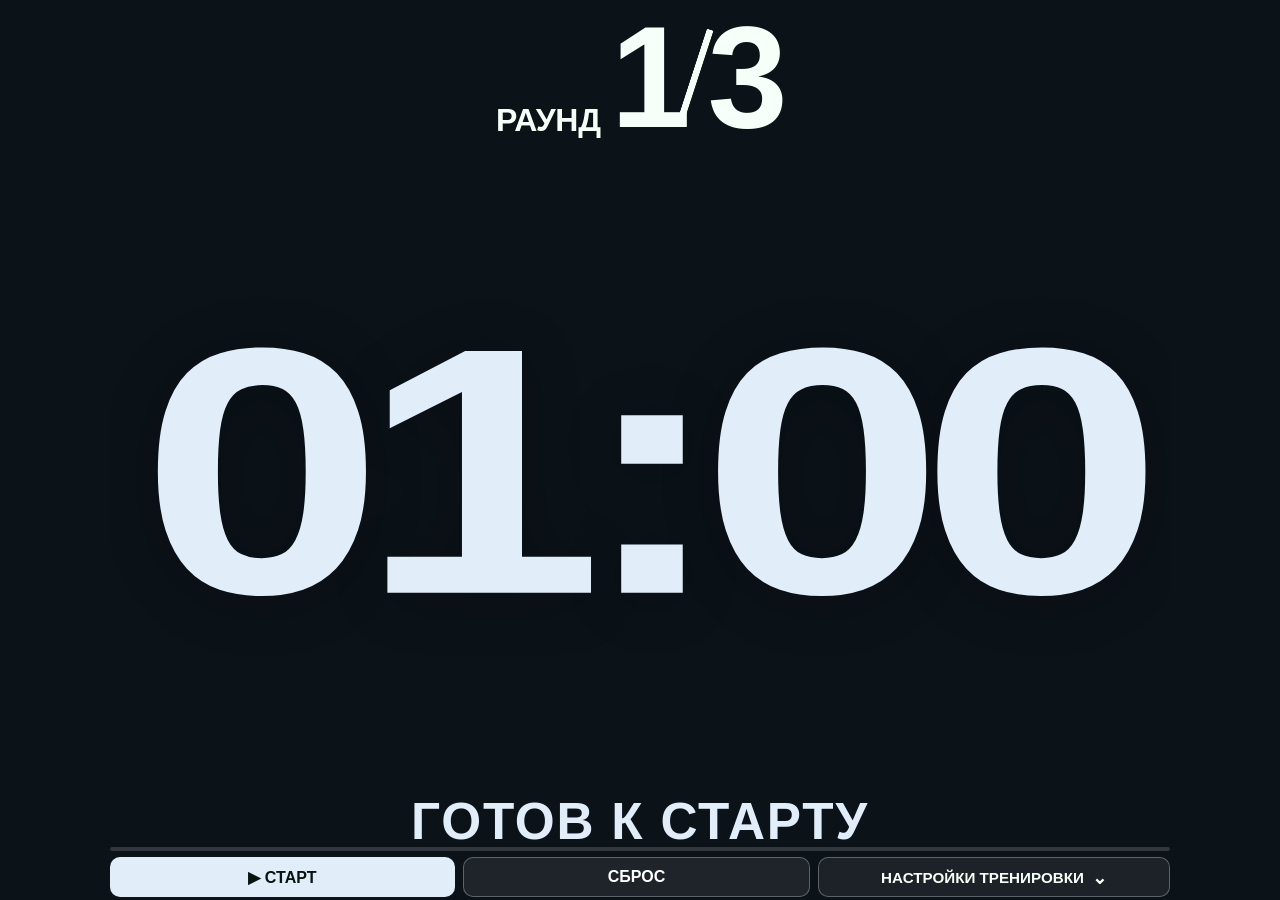
==== site/index.html @ 1e8f84d0 "candidate(v0.8.18): 7x quieter buttons, 145ms clacks, final-only triple gong, Korean version label (" ====
<!doctype html>
<html lang="ru">
<head>
  <meta charset="UTF-8">
  <meta name="viewport" content="width=device-width, initial-scale=1, viewport-fit=cover">
  <meta name="round-timer-version" content="v0.8.18">
  <meta name="theme-color" content="#08130d">
  <meta name="apple-mobile-web-app-capable" content="yes">
  <meta name="apple-mobile-web-app-status-bar-style" content="black-translucent">
  <meta name="apple-mobile-web-app-title" content="Раунд таймер">
  <meta name="description" content="Спортивный интервальный таймер с крупными цифрами и точным обратным отсчётом.">
  <link rel="manifest" href="./manifest.webmanifest">
  <link rel="privacy-policy" href="./privacy.html">
  <link rel="icon" sizes="192x192" href="./icons/icon-192.png">
  <link rel="apple-touch-icon" href="./icons/apple-touch-icon.png">
  <link rel="stylesheet" href="./styles.css">
  <title>Раунд таймер</title>
</head>
<body class="phase-idle">
  <div id="settingsBackdrop" class="settings-backdrop" aria-hidden="true"></div>
  <div class="app-shell">
    <main>
      <section class="scoreboard" aria-label="Текущая тренировка">
        <p class="round-line" id="roundLabel"><span class="round-word">РАУНД</span><span class="round-count" id="roundCount" role="text" aria-label="Раунд 1/3"><span class="round-number" id="roundCurrent">1</span><span class="round-slash" aria-hidden="true"></span><span class="round-number" id="roundTotal">3</span></span></p>
        <div class="clock-frame"><div id="clock" class="clock" role="timer" aria-live="off">01:00</div></div>
        <div class="phase-line" id="phaseLabel">ГОТОВ К СТАРТУ</div>
        <div class="progress-track" aria-hidden="true"><div id="progressBar" class="progress-fill"></div></div>
      </section>
      <div class="bottom-actions"><section id="controls" class="controls" aria-label="Управление">
        <button id="startPauseButton" class="main-button" type="button">▶ СТАРТ</button>
        <button id="resetButton" class="secondary-button" type="button">СБРОС</button>
      </section>
      <button id="audioRecoveryButton" class="audio-recovery" type="button" hidden>🔊 ВКЛЮЧИТЬ ЗВУК</button>
      <details id="settings" class="settings">
        <summary>НАСТРОЙКИ ТРЕНИРОВКИ <span class="chevron">⌄</span></summary>
        <form id="settingsForm" class="settings-form">
          <label>Время раунда <select id="workInput"></select></label>
          <label>Время отдыха <select id="restInput"></select></label>
          <label>Количество раундов <select id="roundsInput"></select></label>
          <label>Подготовка <select id="prepareInput"></select></label>
          <button type="button" id="closeSettingsButton" class="close-settings">✓ ГОТОВО · ВЕРНУТЬСЯ К ТАЙМЕРУ</button>
          <small class="preview-version" aria-label="Версия таймера">미하일 ВЕРСИЯ · v0.8.18</small>
        </form>
      </details></div>
    </main>
  </div>
  <script type="module" src="./app.mjs"></script>
</body>
</html>
---- site/styles.css ----
:root { color-scheme: dark; font-family: -apple-system, BlinkMacSystemFont, "Arial", sans-serif; --accent:#e1edf9; --background:#0b1218; --line:#34434c; }
* { box-sizing:border-box; }
html,body { margin:0; height:100%; width:100%; overflow:hidden; }
body { background:var(--background); color:#f6fff8; overscroll-behavior:none; -webkit-tap-highlight-color:transparent; }
.settings-backdrop {display:none;position:fixed;inset:0;z-index:90;background:#07101999;pointer-events:auto;touch-action:none;}
body.settings-visible .settings-backdrop {display:block;}
body.phase-work { --accent:#a7ff55; --background:#11220c; }
body.phase-rest { --accent:#ff4255; --background:#2b0a10; }
body.phase-prepare { --accent:#ffd666; --background:#25200b; }
body.phase-done { --accent:#9cbcff; --background:#10192d; }
body.phase-idle { --accent:#e1edf9; --background:#0b1218; }
button,select { font:inherit; }
button { cursor:pointer; touch-action:manipulation; }
button:focus-visible,summary:focus-visible,select:focus-visible { outline:3px solid #95c9ff; outline-offset:2px; }
.app-shell {width:100%;height:100dvh;max-width:1080px;min-height:0;margin:0 auto;padding:max(8px,env(safe-area-inset-top)) max(10px,env(safe-area-inset-right)) max(14px,env(safe-area-inset-bottom)) max(10px,env(safe-area-inset-left));display:flex;flex-direction:column;overflow:hidden;}
main { flex:1;min-height:0;display:flex;flex-direction:column; gap:clamp(8px,1.3vh,14px);}
.scoreboard { display:flex;flex-direction:column;justify-content:center;align-items:center;flex:1 1 auto;min-height:0;gap:clamp(6px,1vh,13px);width:100%;}
.round-line { margin:0; flex:0 0 auto;text-align:center;white-space:nowrap;font-size:clamp(1.8rem,9vw,4.5rem);line-height:1.15;font-weight:900;letter-spacing:-.01em;transform-origin:center; }
.clock-frame { flex:1 1 auto;min-height:0;width:100%;display:flex;justify-content:center;align-items:center;overflow:hidden;isolation:isolate; }
.clock { flex:none;width:max-content;max-width:none;text-align:center;white-space:nowrap;color:var(--accent);font-weight:900;font-variant-numeric:tabular-nums;font-feature-settings:'tnum';font-kerning:none;letter-spacing:-.055em;line-height:1;transform-origin:center;will-change:auto;text-shadow:0 3px 30px #0003;}
.phase-line {flex:0 0 auto;font-size:clamp(1.5rem,7.3vw,3rem);font-weight:900;line-height:1.12;letter-spacing:.035em;text-align:center;color:var(--accent);white-space:nowrap;}
.progress-track { flex:none;width:100%;height:6px;overflow:hidden;border-radius:10px;background:#ffffff28;}
.progress-fill {width:0;height:100%;background:var(--accent);transition:width .15s linear;}
.bottom-actions {width:100%;max-width:700px;align-self:center;flex:none;display:flex;flex-direction:column;gap:clamp(8px,1.4vh,15px);margin-top:clamp(5px,1vh,12px);}
.controls {display:flex;width:100%;gap:10px;min-height:58px;}
.main-button,.secondary-button {height:58px;min-height:58px;min-width:0;border-radius:16px;font-size:clamp(1rem,4vw,1.3rem);font-weight:900;}
.main-button {flex:1;background:var(--accent);border:0;color:#091411;}
.main-button:active,.secondary-button:active,.close-settings:active {filter:brightness(1.13);transform:scale(.985);}
.secondary-button {flex:1;border:1px solid #ffffff4a;background:#ffffff14;color:white;}
.settings {width:100%;height:58px;min-height:58px;flex:none;border:1px solid #ffffff4a;background:#ffffff12;border-radius:16px;}
.settings summary { height:100%;min-height:0;display:flex;align-items:center;justify-content:center;gap:8px;list-style:none;cursor:pointer;padding:6px 12px;font-size:clamp(1rem,3.65vw,1.2rem);font-weight:850;line-height:1.1;white-space:nowrap;}
.settings summary::-webkit-details-marker {display:none;}
.chevron {font-size:1.2em;}
.settings[open] {position:fixed;z-index:100;top:50%;left:max(12px,env(safe-area-inset-left));right:max(12px,env(safe-area-inset-right));bottom:auto;transform:translateY(-50%);width:auto;max-width:540px;height:auto;min-height:0;max-height:calc(100dvh - env(safe-area-inset-top) - env(safe-area-inset-bottom) - 24px);margin:0 auto;border:2px solid #a7c5ec;border-radius:19px;overflow-y:auto;overscroll-behavior:contain;background:#223247;box-shadow:0 0 0 150vmax #071019,0 20px 50px #000a;color:#fff;}
.settings[open] summary {height:auto;min-height:54px;display:flex;justify-content:space-between;padding:12px 16px;background:#385472;border-bottom:1px solid #8fa9c9;white-space:normal;}
.settings-form {display:grid;grid-template-columns:repeat(2,minmax(0,1fr));gap:16px 12px;padding:16px 14px;}
.settings-form label {display:flex;flex-direction:column;gap:7px;min-width:0;color:#f2f6ff;font-weight:750;font-size:clamp(.78rem,3.4vw,1rem);}
.settings-form select {width:100%;min-height:48px;border-radius:12px;padding:7px 8px;background:#061523;border:2px solid #9bbfe6;color:#fff;font-size:clamp(.9rem,3.6vw,1.05rem);font-weight:550;}
.settings-form select:disabled {opacity:.45;}
.close-settings {grid-column:1/-1;width:100%;min-height:54px;padding:8px;border:0;border-radius:12px;background:#85c5ff;color:#081726;font-size:clamp(.86rem,3.3vw,1rem);font-weight:900;}
@media (orientation:portrait) {
  .round-line { transform:scaleY(1.15); }
  .clock {transform:scale(1.2,4.3164);}
  .phase-line {transform:scaleY(1.15);}
}
@media (orientation:landscape) {
  .app-shell {padding-top:max(2px,env(safe-area-inset-top));padding-bottom:max(3px,env(safe-area-inset-bottom));padding-left:max(10px,env(safe-area-inset-left));padding-right:max(10px,env(safe-area-inset-right));}
  main {gap:3px;}
  .scoreboard {gap:1px;}
  .round-line {font-size:clamp(1.1rem,7vh,3rem);line-height:1.0;}
  .clock {transform:scale(1.587,1.587);}
  .phase-line {font-size:clamp(.85rem,5vh,1.7rem);line-height:1;}
  .progress-track {height:4px;}
  .bottom-actions {max-width:100%;flex-direction:row;align-items:stretch;gap:8px;margin-top:3px;min-height:40px;}
  .controls {flex:2;min-width:0;min-height:40px;gap:8px;}
  .main-button,.secondary-button {height:40px;min-height:40px;font-size:clamp(.78rem,3.4vh,1rem);border-radius:10px;}
  .settings {flex:1;min-width:0;min-height:40px;height:40px;border-radius:10px;}
  .settings summary {height:40px;font-size:clamp(.7rem,2.8vh,.95rem);white-space:normal;line-height:1.05;padding:3px 6px;}
  .settings[open] {max-width:710px;max-height:calc(100dvh - 12px);}
  .settings[open] summary {min-height:34px;padding:6px 12px;font-size:.85rem;}
  .settings-form {gap:7px 12px;padding:8px 12px;}
  .settings-form label {font-size:.8rem;gap:3px;}
  .settings-form select {min-height:34px;padding:3px 6px;font-size:.86rem;}
  .close-settings {min-height:34px;font-size:.8rem;}
}
@media (max-height:680px) and (orientation:portrait) {
  .app-shell {padding-top:max(4px,env(safe-area-inset-top));padding-bottom:max(7px,env(safe-area-inset-bottom));}
  .scoreboard {gap:4px;}
  .round-line {font-size:clamp(1.4rem,8.5vw,3rem);}
  .phase-line {font-size:clamp(1.2rem,6vw,2rem);}
  .bottom-actions {gap:5px;}
  .controls,.main-button,.secondary-button {min-height:48px;height:48px;}
  .settings {height:48px;min-height:48px;}
}
@media (prefers-reduced-motion:reduce) {.progress-fill{transition:none;} }

/* Preview-only version identifier inside the expanded training settings modal. */
.preview-version {grid-column:1/-1;justify-self:start;min-width:0;margin:-5px 0 0 2px;font-size:clamp(.67rem,2.7vw,.8rem);font-weight:550;line-height:1.3;letter-spacing:.015em;color:#c9d7e7;white-space:nowrap;}
@media (orientation:landscape) {.preview-version{margin-top:-2px;font-size:.68rem;}}

/* RC12 preview style scale; original production stylesheet is untouched. */
@media (orientation:portrait) {
   .clock {transform:scale(1.51,4.05);}
   .round-line {transform:scaleY(1.20);}
  .phase-line {transform:scaleY(1.17);}
}
@media (orientation:landscape) {
   .clock {transform:scale(2.23,1.79);}
}

/* RC15: keep round word compact, make the 1/3 number three times larger. */
.round-line {display:flex;justify-content:center;align-items:flex-end;gap:.32em;max-width:100%;line-height:1;transform:translateY(clamp(10px,2vh,20px));}
.round-word {font-size:1em;line-height:1;white-space:nowrap;padding-bottom:0;transform:translateY(-.44em);}
.round-count {font-size:4.5em;line-height:1;display:inline-flex;align-items:center;gap:.025em;font-variant-numeric:tabular-nums;white-space:nowrap;letter-spacing:-.025em;}
.round-number {display:inline-block;line-height:1;}
/* Slash is a centered geometric stroke, never a low-hanging font glyph. */
.round-slash {display:block;flex:none;width:.09em;height:.70em;border-left:.055em solid currentColor;transform:rotate(18deg);transform-origin:center;border-radius:2px;}
@media (orientation:portrait) {.round-line {transform:translateY(clamp(20px,3.2vh,34px));}}
@media (orientation:landscape) {.round-line {transform:translateY(clamp(1px,.7vh,4px));}}

/* RC17: iOS standalone PWA can retain a stale dynamic viewport after reopening. */
@supports (height:100svh) {.app-shell {height:100svh;max-height:100svh;}}
@media (orientation:portrait) {.bottom-actions {margin-bottom:clamp(5px,1vh,12px);}}

/* RC18: landscape prioritizes the full-width countdown while keeping every control visible. */
@media (orientation:landscape) {
 .scoreboard {gap:0;}
 .round-count {line-height:.94;}
 .clock-frame {flex:1 1 auto;min-height:0;}
}

/* v0.8.16: visible only when iOS blocks automatic Web Audio recovery. */
.audio-recovery[hidden] {display:none!important;}
.audio-recovery {width:100%;min-height:44px;border:1px solid #95c9ff;border-radius:12px;background:#385472;color:#fff;font-weight:850;font-size:1rem;}
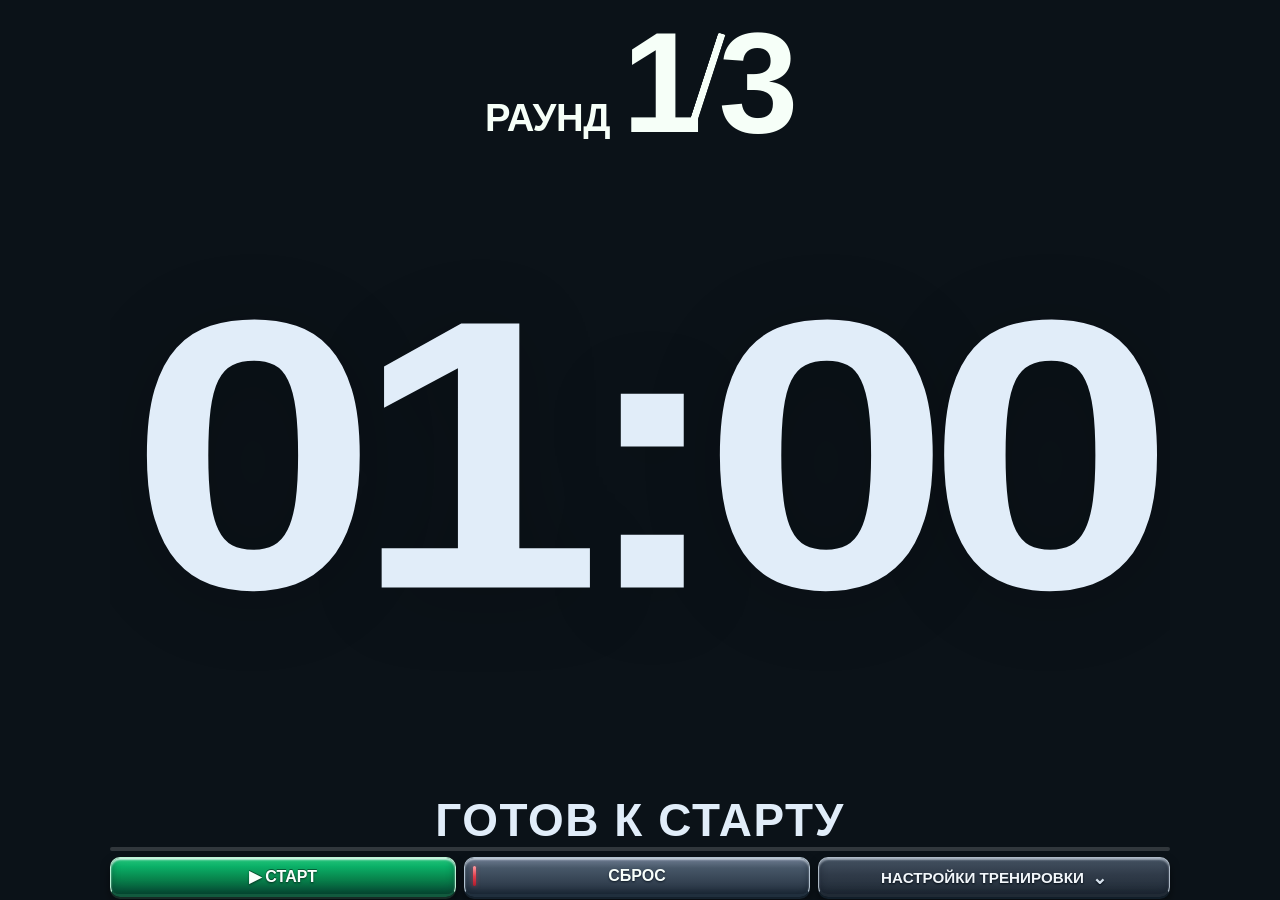
==== commit e39736f9: "release-candidate(APP-001 FINAL 0.8.20.16): approved Graphite+Apple Music mix, UI polish, frozen cou" ====
--- a/site/index.html
+++ b/site/index.html
@@ -3,7 +3,7 @@
 <head>
   <meta charset="UTF-8">
   <meta name="viewport" content="width=device-width, initial-scale=1, viewport-fit=cover">
-  <meta name="round-timer-version" content="v0.8.18">
+  <meta name="round-timer-version" content="v0.8.20.16">
   <meta name="theme-color" content="#08130d">
   <meta name="apple-mobile-web-app-capable" content="yes">
   <meta name="apple-mobile-web-app-status-bar-style" content="black-translucent">
@@ -13,7 +13,14 @@
   <link rel="privacy-policy" href="./privacy.html">
   <link rel="icon" sizes="192x192" href="./icons/icon-192.png">
   <link rel="apple-touch-icon" href="./icons/apple-touch-icon.png">
-  <link rel="stylesheet" href="./styles.css">
+  <link rel="stylesheet" href="./styles.css?v=082016">
+  <link rel="stylesheet" href="./preview-variants-base.css?v=082016">
+  <link rel="stylesheet" href="./preview-graphite.css?v=082016">
+  <link rel="stylesheet" href="./preview-graphite-v2.css?v=082016">
+  <link rel="stylesheet" href="./preview-graphite-deck.css?v=082016">
+  <link rel="stylesheet" href="./preview-graphite-main-082014.css?v=082016">
+  <link rel="stylesheet" href="./preview-graphite-musicfix.css?v=082016">
+  <link rel="stylesheet" href="./graphite-polish-082016.css?v=082016">
   <title>Раунд таймер</title>
 </head>
 <body class="phase-idle">
@@ -35,15 +42,19 @@
         <summary>НАСТРОЙКИ ТРЕНИРОВКИ <span class="chevron">⌄</span></summary>
         <form id="settingsForm" class="settings-form">
           <label>Время раунда <select id="workInput"></select></label>
-          <label>Время отдыха <select id="restInput"></select></label>
           <label>Количество раундов <select id="roundsInput"></select></label>
           <label>Подготовка <select id="prepareInput"></select></label>
+          <label>Время отдыха <select id="restInput"></select></label>
+          <div class="cp19f-audio-row" id="soundControl" hidden>
+            <span class="cp19f-audio-label" id="soundToggleLabel">Звук таймера</span>
+            <button type="button" class="cp19f-audio-toggle" id="soundToggle" role="switch" aria-label="Звук таймера" aria-checked="true" data-sound="on">ВКЛ</button>
+          </div>
           <button type="button" id="closeSettingsButton" class="close-settings">✓ ГОТОВО · ВЕРНУТЬСЯ К ТАЙМЕРУ</button>
-          <small class="preview-version" aria-label="Версия таймера">미하일 ВЕРСИЯ · v0.8.18</small>
+          <small class="preview-version" aria-label="Версия тестового таймера">미하일 0.8.20.16</small>
         </form>
       </details></div>
     </main>
   </div>
-  <script type="module" src="./app.mjs"></script>
+  <script type="module" src="./app.mjs?v=082016"></script>
 </body>
 </html>
--- a/site/styles.css
+++ b/site/styles.css
@@ -37,7 +37,9 @@
 .settings-form label {display:flex;flex-direction:column;gap:7px;min-width:0;color:#f2f6ff;font-weight:750;font-size:clamp(.78rem,3.4vw,1rem);}
 .settings-form select {width:100%;min-height:48px;border-radius:12px;padding:7px 8px;background:#061523;border:2px solid #9bbfe6;color:#fff;font-size:clamp(.9rem,3.6vw,1.05rem);font-weight:550;}
 .settings-form select:disabled {opacity:.45;}
-.close-settings {grid-column:1/-1;width:100%;min-height:54px;padding:8px;border:0;border-radius:12px;background:#85c5ff;color:#081726;font-size:clamp(.86rem,3.3vw,1rem);font-weight:900;}
+/* Keep the native iOS preparation picker away from the close target. */
+.settings-form label:nth-of-type(4) {margin-bottom:8px;}
+.close-settings {grid-column:1/-1;width:100%;min-height:54px;padding:8px;border:0;border-radius:12px;background:#85c5ff;color:#081726;font-size:clamp(.86rem,3.3vw,1rem);font-weight:900;position:relative;z-index:2;touch-action:manipulation;}
 @media (orientation:portrait) {
   .round-line { transform:scaleY(1.15); }
   .clock {transform:scale(1.2,4.3164);}
@@ -112,3 +114,287 @@
 /* v0.8.16: visible only when iOS blocks automatic Web Audio recovery. */
 .audio-recovery[hidden] {display:none!important;}
 .audio-recovery {width:100%;min-height:44px;border:1px solid #95c9ff;border-radius:12px;background:#385472;color:#fff;font-weight:850;font-size:1rem;}
+
+/* CP19-F UX pilot only. E, CP18 and FINAL retain their exact appearance. */
+.cp19f-ux .settings[open]{max-width:580px;}
+.cp19f-ux .settings-form{gap:17px 14px;padding:17px 15px;}
+.cp19f-ux .settings-form label{gap:9px;font-size:clamp(.96rem,3.8vw,1.18rem);}
+.cp19f-ux .settings-form select{
+ min-height:62px;border-radius:14px;padding:11px 12px;
+ font-size:clamp(1.06rem,4.4vw,1.32rem);font-variant-numeric:tabular-nums;
+ touch-action:manipulation;
+}
+@media (orientation:portrait){
+ .cp19f-ux .clock{transform:scale(1.62,4.12);}
+}
+@media (orientation:landscape){
+ .cp19f-ux .clock{transform:scale(2.45,1.85);}
+ .cp19f-ux .settings[open]{max-width:780px;max-height:calc(100dvh - 14px);}
+ .cp19f-ux .settings-form{gap:11px 15px;padding:12px 16px;}
+ .cp19f-ux .settings-form label{font-size:.94rem;gap:6px;}
+ .cp19f-ux .settings-form select{min-height:46px;padding:8px 10px;font-size:1.04rem;}
+ .cp19f-ux .close-settings{min-height:42px;font-size:.95rem;}
+}
+@media (max-height:700px) and (orientation:portrait){
+ .cp19f-ux .settings-form{gap:10px;padding:11px;}
+ .cp19f-ux .settings-form select{min-height:53px;padding:8px 10px;}
+}
+
+/* CP19-F TEST: more visible clock height with width-safe aspect fitting in JS. */
+@media (orientation:portrait){ .cp19f-ux .clock{transform:scale(1.70,4.64);} }
+@media (orientation:landscape){ .cp19f-ux .clock{transform:scale(2.85,2.05);} }
+.cp19f-ux .settings-form select[hidden]{display:none!important;}
+.cp19f-wheel-trigger{
+ display:block;width:100%;min-height:66px;padding:12px;border:2px solid #aacfff;
+ border-radius:15px;background:#102441;color:#fff;text-align:center;
+ font-size:clamp(1.2rem,4.5vw,1.52rem);font-weight:850;font-variant-numeric:tabular-nums;
+ touch-action:manipulation;
+}
+.cp19f-wheel-trigger:disabled{opacity:.5;}
+.cp19f-wheel-overlay[hidden]{display:none!important;}
+.cp19f-wheel-overlay{position:fixed;inset:0;z-index:210;display:flex;align-items:center;justify-content:center;padding:max(8px,env(safe-area-inset-top)) max(8px,env(safe-area-inset-right)) max(8px,env(safe-area-inset-bottom)) max(8px,env(safe-area-inset-left));}
+.cp19f-wheel-backdrop{position:absolute;inset:0;background:#050914e8;}
+.cp19f-wheel-sheet{position:relative;display:flex;flex-direction:column;gap:12px;width:min(100%,520px);max-height:calc(100dvh - 26px);padding:16px;border:2px solid #93b7fb;border-radius:22px;background:#1a2a46;color:#fff;box-shadow:0 20px 70px #000b;}
+.cp19f-wheel-head{display:flex;justify-content:space-between;align-items:center;gap:12px;}
+.cp19f-wheel-head h2{margin:0;font-size:clamp(1.06rem,4vw,1.44rem);line-height:1.15;}
+.cp19f-wheel-cancel{min-height:45px;padding:8px 14px;border:1px solid #93b7fb;border-radius:12px;color:#fff;background:#ffffff1a;font-size:1rem;font-weight:800;}
+.cp19f-wheel-window{position:relative;min-height:0;flex:0 1 auto;border-radius:18px;overflow:hidden;background:linear-gradient(to bottom,#101c34,#202f51 42%,#202f51 58%,#101c34);}
+.cp19f-wheel-scroll{--wheel-row:64px;display:block;height:calc(var(--wheel-row)*5);max-height:40dvh;overflow-y:auto;scroll-snap-type:y mandatory;scroll-padding-block:calc(var(--wheel-row)*2);overscroll-behavior:contain;-webkit-overflow-scrolling:touch;padding-block:calc(var(--wheel-row)*2);scrollbar-width:none;touch-action:pan-y;}
+.cp19f-wheel-scroll::-webkit-scrollbar{display:none;}
+.cp19f-wheel-center{position:absolute;z-index:1;pointer-events:none;left:8px;right:8px;top:50%;height:64px;transform:translateY(-50%);border:2px solid #b2d3ff;border-radius:15px;background:#9cbcff1e;box-shadow:inset 0 0 20px #8db4ff26;}
+.cp19f-wheel-option{display:block;width:100%;height:var(--wheel-row);margin:0;padding:0 10px;border:0;background:none;color:#dae6ff;font-size:clamp(1.55rem,6.6vw,2.15rem);font-weight:800;text-align:center;scroll-snap-align:center;touch-action:pan-y;}
+.cp19f-wheel-option.is-current{color:#fff;font-size:clamp(1.8rem,7.5vw,2.45rem);font-weight:900;}
+.cp19f-wheel-done{flex:none;min-height:60px;width:100%;padding:9px 16px;border:0;border-radius:15px;background:#9cbcff;color:#071324;font-size:1.16rem;font-weight:900;}
+.cp19f-touch{animation:cp19f-tap-feedback 190ms ease-out;}
+@keyframes cp19f-tap-feedback{0%{filter:brightness(1.45);box-shadow:0 0 0 4px #a4c4ff55;transform:scale(.965);}100%{filter:brightness(1);box-shadow:0 0 0 0 transparent;transform:scale(1);}}
+@media (orientation:landscape){
+ .cp19f-ux .settings-form .cp19f-wheel-trigger{min-height:48px;padding:7px;font-size:1.1rem;}
+ .cp19f-wheel-sheet{width:min(95vw,700px);padding:8px 14px;gap:6px;max-height:calc(100dvh - 12px);}
+ .cp19f-wheel-scroll{--wheel-row:48px;height:calc(var(--wheel-row)*5);max-height:none;}
+ .cp19f-wheel-center{height:52px;}
+ .cp19f-wheel-head h2{font-size:1.04rem;}
+ .cp19f-wheel-cancel{min-height:40px;}
+ .cp19f-wheel-done{min-height:43px;}
+}
+@media (prefers-reduced-motion:reduce){.cp19f-touch{animation:none;filter:brightness(1.18);}}
+
+/* Free real vertical space for the landscape clock; never overlap the phase label. */
+@media (orientation:landscape){.cp19f-ux .round-count{font-size:3.75em;}}
+
+/* CP19-F v0.8.20.0: large grey setting wheels and deliberate sound status. */
+.cp19f-ux .scoreboard{gap:2px;}
+.cp19f-ux .round-line{line-height:.96;}
+.cp19f-ux .phase-line{line-height:1.04;}
+@media (orientation:portrait){.cp19f-ux .clock{transform:scale(1.79,5.20);}}
+@media (orientation:landscape){.cp19f-ux .clock{transform:scale(3.03,2.34);}}
+.cp19f-wheel-sheet{background:#464b54;border-color:#adb2bb;}
+.cp19f-wheel-window{background:linear-gradient(to bottom,#454950,#666b73 42%,#666b73 58%,#454950);}
+.cp19f-wheel-center{background:linear-gradient(180deg,#e1e3e7,#bfc4cb);border-color:#f0f1f3;box-shadow:0 1px 10px #0002,inset 0 2px 6px #fff8;}
+.cp19f-wheel-option{color:#2b3038;opacity:.63;}
+.cp19f-wheel-option.is-current{color:#0e151d;opacity:1;}
+.cp19f-wheel-trigger{background:#484e57;border-color:#aeb5bf;}
+.cp19f-wheel-done{background:#d8dce2;color:#1b222c;}
+.cp19f-audio-row[hidden]{display:none!important;}
+.cp19f-audio-row{grid-column:1/-1;display:flex;align-items:center;justify-content:space-between;gap:12px;padding:8px 10px;border:1px solid #aeb7c3;border-radius:16px;background:#303945;}
+.cp19f-audio-label{font-size:clamp(1rem,3.8vw,1.22rem);font-weight:850;color:#fff;}
+.cp19f-audio-toggle{position:relative;min-width:132px;min-height:57px;border:2px solid #ffffff88;border-radius:100px;padding:8px 18px;font-size:1.24rem;line-height:1;font-weight:950;letter-spacing:.03em;color:#fff;transition:background .12s ease,box-shadow .12s ease;isolation:isolate;}
+.cp19f-audio-toggle::after{content:"";position:absolute;top:50%;width:41px;height:41px;border-radius:50%;background:#fff;box-shadow:0 2px 10px #0006;transform:translateY(-50%);pointer-events:none;}
+.cp19f-audio-toggle[data-sound="on"]{background:#00b338;border-color:#50ff88;text-align:left;padding-left:17px;padding-right:52px;box-shadow:0 0 0 2px #18ff6040,0 0 14px #0fef5c99,inset 0 0 12px #00ef4544;}
+.cp19f-audio-toggle[data-sound="on"]::after{right:7px;}
+.cp19f-audio-toggle[data-sound="off"]{background:#d52230;border-color:#ff707b;text-align:right;padding-left:52px;padding-right:15px;box-shadow:0 0 0 2px #ff445540,0 0 14px #fa233999,inset 0 0 12px #ff637044;}
+.cp19f-audio-toggle[data-sound="off"]::after{left:7px;}
+.cp19f-audio-toggle:focus-visible{outline:3px solid #fff;outline-offset:3px;}
+@media (orientation:landscape){.cp19f-audio-row{padding:4px 12px;}.cp19f-audio-toggle{min-height:47px;min-width:115px;font-size:1.03rem;} .cp19f-audio-toggle::after{width:32px;height:32px;} .cp19f-audio-toggle[data-sound="on"]{padding-right:44px;} .cp19f-audio-toggle[data-sound="off"]{padding-left:44px;}}
+@media (prefers-reduced-motion:reduce){.cp19f-audio-toggle{transition:none;}}
+
+/* v0.8.20.0: four always-visible grey scroll wheels, as approved in visual mockup. */
+.cp19f-ux .settings-form label{gap:7px;}
+.cp19f-inline-wheel{
+ --wheel-row:52px;position:relative;width:100%;height:calc(var(--wheel-row)*3);
+ border:1.5px solid #d3d5d9;border-radius:20px;overflow:hidden;
+ background:linear-gradient(to bottom,#90949b,#b2b5ba 43%,#b2b5ba 57%,#90949b);
+ box-shadow:inset 0 2px 9px #1117;
+}
+.cp19f-inline-center{
+ position:absolute;z-index:0;pointer-events:none;top:50%;left:3px;right:3px;
+ height:var(--wheel-row);transform:translateY(-50%);
+ border:1px solid #f0f1f3;border-radius:15px;
+ background:linear-gradient(to bottom,#e8e9eb,#ccd0d5);
+ box-shadow:0 2px 7px #20252c44,inset 0 2px 5px #fff9;
+}
+.cp19f-inline-scroll{
+ position:relative;z-index:1;width:100%;height:100%;overflow-x:hidden;overflow-y:auto;
+ -webkit-overflow-scrolling:touch;overscroll-behavior:contain;touch-action:pan-y;
+ scroll-snap-type:y mandatory;scroll-padding-block:var(--wheel-row);
+ padding-block:var(--wheel-row);scrollbar-width:none;
+}
+.cp19f-inline-scroll::-webkit-scrollbar{display:none;}
+.cp19f-inline-option{
+ display:flex;align-items:center;justify-content:center;width:100%;height:var(--wheel-row);padding:0 4px;margin:0;border:0;
+ background:transparent;text-align:center;white-space:nowrap;overflow:hidden;text-overflow:ellipsis;
+ font-size:clamp(1.12rem,4.6vw,1.42rem);line-height:1;font-weight:850;
+ color:#3f444c;opacity:.67;font-variant-numeric:tabular-nums;
+ scroll-snap-align:center;touch-action:pan-y;
+}
+.cp19f-inline-option.is-current{color:#111820;opacity:1;font-weight:950;font-size:clamp(1.3rem,5.3vw,1.74rem);}
+.cp19f-inline-wheel.is-disabled{opacity:.55;}
+.cp19f-inline-wheel.is-disabled .cp19f-inline-scroll{pointer-events:none;}
+@media (orientation:landscape){
+ .cp19f-inline-wheel{--wheel-row:40px;border-radius:14px;}
+ .cp19f-inline-center{border-radius:11px;}
+ .cp19f-inline-option{font-size:1.06rem;}
+ .cp19f-inline-option.is-current{font-size:1.27rem;}
+ .cp19f-ux .settings-form{gap:7px 12px;padding:8px 12px;}
+ .cp19f-ux .settings-form label{gap:4px;font-size:.81rem;}
+}
+/* All four wheel values + sound + Done remain visible on short landscape screens. */
+@media (orientation:landscape) and (max-height:450px){
+ .cp19f-inline-wheel{--wheel-row:28px;border-radius:12px;}
+ .cp19f-inline-center{border-radius:8px;}
+ .cp19f-inline-option{font-size:.94rem;}
+ .cp19f-inline-option.is-current{font-size:1.16rem;}
+ .cp19f-ux .settings[open] summary{min-height:30px;padding:3px 10px;font-size:.80rem;}
+ .cp19f-ux .settings-form{gap:4px 11px;padding:5px 10px;}
+ .cp19f-ux .settings-form label{gap:2px;font-size:.78rem;}
+ .cp19f-audio-row{min-height:40px;padding:2px 8px;}
+ .cp19f-audio-toggle{min-height:37px;min-width:106px;}
+ .cp19f-audio-toggle::after{width:26px;height:26px;}
+ .cp19f-ux .close-settings{min-height:34px;padding:3px;font-size:.78rem;}
+ .preview-version{font-size:.58rem;margin:0 0 0 2px;}
+}
+
+/* CP19-F v0.8.20.1: zoom the existing inline picker only while being scrolled.
+   No modal, no confirmation button, no resizing of adjacent layout cells. */
+.cp19f-ux .cp19f-inline-wheel{
+ transform:scale(1);transform-origin:center center;
+ transition:transform 165ms ease-out,box-shadow 165ms ease-out;
+ will-change:transform;
+}
+.cp19f-ux .settings-form label{position:relative;}
+.cp19f-ux .cp19f-inline-wheel.is-engaged:not(.is-disabled){
+ z-index:5;transform:scale(1);
+ box-shadow:0 10px 24px #0007,0 0 0 2px #e6e9ed88,inset 0 2px 9px #1117;
+}
+@media (orientation:landscape){
+ .cp19f-ux .cp19f-inline-wheel.is-engaged:not(.is-disabled) .cp19f-inline-center{transform:translateY(-50%) scale(1.04);}
+}
+@media (prefers-reduced-motion:reduce){
+ .cp19f-ux .cp19f-inline-wheel{transition:none;will-change:auto;}
+}
+
+/* Safari touch pilot: no transform on the scroll container itself. */
+.cp19f-ux .cp19f-inline-scroll,.cp19f-ux .cp19f-inline-option{touch-action:none;}
+.cp19f-ux .cp19f-inline-option{cursor:pointer;}
+.cp19f-ux .cp19f-inline-wheel.is-engaged:not(.is-disabled) .cp19f-inline-center{transform:translateY(-50%) scale(1.055);}
+@media (orientation:landscape){.cp19f-ux .cp19f-inline-wheel.is-engaged:not(.is-disabled) .cp19f-inline-center{transform:translateY(-50%) scale(1.04);}}
+
+/* CP19-F 0.8.20.3: visually balanced picker boundaries without wrapping values. */
+.cp19f-inline-limit[hidden]{display:none!important;}
+.cp19f-inline-limit{
+ position:absolute;z-index:3;left:0;right:0;height:var(--wheel-row);
+ display:flex;justify-content:center;align-items:center;pointer-events:none;
+ font-size:clamp(1.12rem,4.6vw,1.42rem);font-weight:850;
+ color:#404650;opacity:.63;user-select:none;
+}
+.cp19f-inline-limit-top{top:0;}
+.cp19f-inline-limit-bottom{bottom:0;}
+@media (orientation:landscape){.cp19f-inline-limit{font-size:1.06rem;}}
+
+/* CP19-F v0.8.20.4: localized sound switch keeps the white knob and glow. */
+.cp19f-ux .cp19f-audio-toggle{min-width:145px;}
+@media (orientation:landscape){.cp19f-ux .cp19f-audio-toggle{min-width:128px;}}
+
+/* 0.8.20.5: center every glyph in its wheel row; enlarge only the infinity symbol. */
+.cp19f-ux .cp19f-inline-option.is-infinity{font-size:clamp(1.7rem,6.6vw,2.1rem);}
+.cp19f-ux .cp19f-inline-option.is-infinity.is-current{font-size:clamp(2rem,7.7vw,2.45rem);}
+@media (orientation:landscape){
+ .cp19f-ux .cp19f-inline-option.is-infinity{font-size:1.3rem;}
+ .cp19f-ux .cp19f-inline-option.is-infinity.is-current{font-size:1.52rem;}
+}
+@media (orientation:landscape) and (max-height:450px){
+ .cp19f-ux .cp19f-inline-option.is-infinity{font-size:1.13rem;}
+ .cp19f-ux .cp19f-inline-option.is-infinity.is-current{font-size:1.4rem;}
+}
+
+/* CP19-F v0.8.20.6: selected value is 1.5x larger, with row geometry unchanged. */
+.cp19f-ux .cp19f-inline-option.is-current {
+ font-size:clamp(1.95rem,7.95vw,2.61rem);
+ line-height:1;
+}
+.cp19f-ux .cp19f-inline-option.is-infinity.is-current {
+ font-size:clamp(2.6rem,10vw,3rem);
+}
+@media (orientation:landscape) {
+ .cp19f-ux .cp19f-inline-option.is-current {font-size:1.905rem;}
+ .cp19f-ux .cp19f-inline-option.is-infinity.is-current {font-size:2.28rem;}
+ /* Double both label and count against the existing landscape values. */
+ .cp19f-ux .round-word {font-size:2em;}
+ .cp19f-ux .round-count {font-size:7.5em;}
+ .cp19f-ux .round-line {
+   margin-top:clamp(2px,.7vh,5px);
+   transform:translateY(clamp(5px,1.5vh,9px));
+ }
+}
+@media (orientation:landscape) and (max-height:450px) {
+ .cp19f-ux .cp19f-inline-option.is-current {font-size:1.74rem;}
+ .cp19f-ux .cp19f-inline-option.is-infinity.is-current {font-size:1.65rem;}
+}
+@media (orientation:landscape) and (max-height:350px) {
+ /* Keep the countdown and action controls visible on unusually short screens. */
+ .cp19f-ux .round-word {font-size:1.65em;}
+ .cp19f-ux .round-count {font-size:6.25em;}
+}
+
+/* CP19-F v0.8.20.8: compact 2x2 setting wheels, preserve centered selected glyphs. */
+.cp19f-ux .cp19f-inline-wheel{--wheel-row:46px;width:96%;margin-inline:auto;}
+.cp19f-ux .cp19f-inline-option.is-infinity.is-current{font-size:clamp(2.4rem,9vw,2.7rem);}
+@media (orientation:landscape){
+ .cp19f-ux .cp19f-inline-wheel{--wheel-row:36px;}
+ .cp19f-ux .cp19f-inline-option.is-infinity.is-current{font-size:2.05rem;}
+}
+@media (orientation:landscape) and (max-height:450px){
+ .cp19f-ux .cp19f-inline-wheel{--wheel-row:26px;}
+ .cp19f-ux .cp19f-inline-option.is-current{font-size:1.48rem;}
+ .cp19f-ux .cp19f-inline-option.is-infinity.is-current{font-size:1.48rem;}
+}
+
+/* CP19-F v0.8.20.9 skeuomorphic Apple-era wheel pilot.
+   Layered depth is purely decorative: it must never capture touch/scroll. */
+.cp19f-ux .cp19f-inline-wheel{
+ isolation:isolate;
+ border:1.5px solid #939aa4;
+ background:
+  linear-gradient(90deg,#828992 0%,#b1b8bf 7%,#c9ced3 50%,#b1b8bf 93%,#818891 100%);
+ box-shadow:
+  0 1px 0 #f4f6f7a8,
+  0 3px 8px #080b1059,
+  inset 0 2px 6px #10141b9e,
+  inset 0 -3px 7px #12161d9c;
+}
+.cp19f-ux .cp19f-inline-wheel::before{
+ content:"";position:absolute;inset:0;z-index:3;pointer-events:none;
+ background:linear-gradient(to bottom,
+  #0d111ac2 0%,#1b202b8c 13%,#22283340 27%,
+  #161d2600 36%,#161d2600 64%,
+  #22283340 73%,#1b202b8c 87%,#0d111ac2 100%);
+}
+.cp19f-ux .cp19f-inline-wheel::after{
+ content:"";position:absolute;inset:0;z-index:4;pointer-events:none;
+ border-radius:inherit;
+ box-shadow:inset 7px 0 10px #12182171,inset -7px 0 10px #12182171,
+            inset 0 7px 11px #0e141e99,inset 0 -7px 12px #0e141e99;
+}
+.cp19f-ux .cp19f-inline-center{
+ background:linear-gradient(180deg,
+  #f4f6f9 0%,#e0e5e9 11%,#c5ccd3 44%,#d1d8df 65%,#f0f3f5 100%);
+ border:1px solid #f6f9fc;
+ box-shadow:0 2px 5px #11192265,inset 0 2px 2px #ffffffda,
+            inset 0 -3px 5px #68778480;
+}
+.cp19f-ux .cp19f-inline-option.is-current{
+ text-shadow:0 1px 0 #ffffffa6,0 -1px 1px #18202b4d;
+}
+.cp19f-ux .cp19f-inline-option:not(.is-current){
+ text-shadow:0 1px 1px #f4f6f870;
+}
+/* Only optical depth changes; the 46px/36px/26px row heights stay fixed. */
--- a/site/preview-variants-base.css
+++ b/site/preview-variants-base.css
@@ -0,0 +1,25 @@
+
+/* CP19-F v0.8.20.10: give the remaining countdown priority in landscape.
+   The 1/8 round label stays readable but no longer steals the clock's height. */
+@media (orientation:landscape){
+ .cp19f-ux .round-word{font-size:1em;}
+ .cp19f-ux .round-count{font-size:3.75em;}
+ .cp19f-ux .round-line{margin-top:0;transform:translateY(clamp(1px,.7vh,4px));}
+}
+@media (orientation:landscape) and (max-height:350px){
+ .cp19f-ux .round-word{font-size:.95em;}
+ .cp19f-ux .round-count{font-size:3.35em;}
+}
+/* Preserve the metal-wheel depth and center, reduce its surrounding housing
+   slightly. Limit dashes are overlaid above the cosmetic vignette only. */
+.cp19f-ux .cp19f-inline-wheel{--wheel-row:44px;width:94%;margin-inline:auto;}
+.cp19f-ux .cp19f-inline-limit{
+ z-index:5;color:#e12b3f;opacity:1;font-weight:950;
+ text-shadow:0 1px 0 #f7f8f9b0,0 0 3px #80101a6b;
+}
+@media (orientation:landscape){
+ .cp19f-ux .cp19f-inline-wheel{--wheel-row:34px;}
+}
+@media (orientation:landscape) and (max-height:450px){
+ .cp19f-ux .cp19f-inline-wheel{--wheel-row:25px;}
+}
--- a/site/preview-graphite.css
+++ b/site/preview-graphite.css
@@ -0,0 +1,50 @@
+/* APP-001 TEST A — Graphite Steel. Style-only; wheel scroll/audio/timing untouched. */
+html.cp19f-ux #settings[open]{
+ color:#f5f7fa;
+ border:2px solid #96a4b2;
+ border-radius:21px;
+ background:
+  repeating-linear-gradient(105deg,transparent 0px,transparent 3px,#ffffff05 4px,#00000008 5px),
+  linear-gradient(145deg,#424e5b 0%,#242d38 28%,#171f29 64%,#394550 100%);
+ box-shadow:
+  0 0 0 150vmax #050a10e8,
+  0 24px 65px #020508e6,
+  inset 0 1px 0 #f1f5f9a0,
+  inset 0 0 0 3px #1a232e,
+  inset 0 0 22px #080f18c9;
+}
+html.cp19f-ux #settings[open] summary{
+ color:#f7f9fc;
+ background:
+  linear-gradient(180deg,#7b8795 0%,#465260 12%,#303b47 50%,#222c38 100%);
+ border-bottom:2px solid #9faab7;
+ box-shadow:inset 0 2px 2px #ffffff42,inset 0 -4px 8px #111821a8,0 3px 8px #0104078a;
+ text-shadow:0 1px 2px #070d15;
+ letter-spacing:.016em;
+}
+html.cp19f-ux #settings[open] .chevron{color:#d9e3ed;text-shadow:0 1px 1px #101923;}
+html.cp19f-ux #settings[open] .settings-form{
+ background:
+  radial-gradient(ellipse at 50% 0%,#6a798629 0%,transparent 62%),
+  repeating-linear-gradient(90deg,transparent 0px,#ffffff04 2px,transparent 4px),
+  linear-gradient(160deg,#2c3643,#202a35 42%,#313b46);
+}
+html.cp19f-ux #settings[open] .settings-form label{
+ color:#e4eaf2;text-shadow:0 1px 2px #09111c;
+ letter-spacing:.01em;
+}
+html.cp19f-ux #settings[open] .cp19f-audio-row{
+ color:#f4f6fb;border:1.5px solid #8593a2;
+ background:linear-gradient(180deg,#515c6b,#2c3743 52%,#202a35);
+ box-shadow:inset 0 2px 2px #ffffff22,inset 0 -3px 5px #0e16219c,0 3px 7px #02060e69;
+}
+html.cp19f-ux #settings[open] .cp19f-audio-label{color:#f4f6fb;}
+html.cp19f-ux #settings[open] .close-settings{
+ color:#1b2633;
+ background:linear-gradient(180deg,#f9fbfd 0%,#d1dce5 16%,#99aabb 55%,#c7d2dc 100%);
+ border:1.5px solid #cbd6e1;border-bottom:3px solid #596a78;
+ text-shadow:0 1px 0 #ffffffd6;
+ box-shadow:0 4px 8px #050a13a3,inset 0 2px 2px #ffffffde,inset 0 -3px 5px #6070807f;
+}
+html.cp19f-ux #settings[open] .close-settings:active{box-shadow:inset 0 3px 7px #314050aa;filter:brightness(.97);}
+html.cp19f-ux #settings[open] .preview-version{color:#a7bacd;opacity:.95;}
--- a/site/preview-graphite-v2.css
+++ b/site/preview-graphite-v2.css
@@ -0,0 +1,29 @@
+/* APP-001 Graphite A2: selected black theme, wheel grid alignment and round display only.
+   DO NOT MODIFY any clock font-size, fit algorithm, frame dimensions or sound. */
+
+/* Every wheel sits at the same bottom edge of its 2-column form grid row.
+   The 'Количество раундов' title is two lines; the other top label
+   gets the same available empty space, avoiding the displaced wheel. */
+html.cp19f-ux #settings[open] .settings-form{
+ align-items:stretch;
+}
+html.cp19f-ux #settings[open] .settings-form > label:nth-of-type(-n+4){
+ align-self:stretch;
+}
+html.cp19f-ux #settings[open] .settings-form > label:nth-of-type(-n+4) > .cp19f-inline-wheel{
+ margin-top:auto;
+}
+
+/* VISUAL adjustment only. Transform doesn't change layout height,
+   clock-frame dimensions, fontSize or scale in preview-variants-clock-fit. */
+@media (orientation:landscape){
+ html.cp19f-ux .round-line{
+  transform:translateY(clamp(5px,1.4vh,9px)) scale(1.055);
+  transform-origin:center;
+ }
+}
+@media (orientation:landscape) and (max-height:350px){
+ html.cp19f-ux .round-line{
+  transform:translateY(3px) scale(1.03);
+ }
+}
--- a/site/preview-graphite-deck.css
+++ b/site/preview-graphite-deck.css
@@ -0,0 +1,82 @@
+/* APP-001 TEST 0.8.20.13 — Graphite Control Deck.
+   Presentation only: freeze button sizes/positions, clock geometry, timer model,
+   original audio, active round settings, and accessibility focus.
+   Optically matched to Graphite Steel settings and skeuomorphic wheels. */
+html.cp19f-ux .controls .main-button,
+html.cp19f-ux .controls .secondary-button{
+ position:relative;
+ overflow:hidden;
+ isolation:isolate;
+ color:#f8fffb;
+ border-radius:inherit;
+ text-shadow:0 1px 2px #071a15ba,0 -1px 0 #02090571;
+ -webkit-tap-highlight-color:transparent;
+ transition:filter .10s ease, box-shadow .10s ease, transform .10s ease;
+}
+html.cp19f-ux .controls .main-button{
+ background:
+   linear-gradient(180deg,#b2f6d2 0%,#21c77b 5%,#0aaf67 24%,#08894f 54%,#07603e 86%,#034b31 100%);
+ border:1.5px solid #bbf4d6;
+ border-bottom:3px solid #125a3e;
+ box-shadow:inset 0 2px 2px #f0fffabb,inset 0 -3px 8px #063e2e8c,
+   0 2px 0 #162b25,0 5px 10px #00000080;
+}
+html.cp19f-ux .controls .main-button[data-control-state="pause"]{
+ background:
+   linear-gradient(180deg,#fff1bc 0%,#ffcc61 6%,#eda52c 28%,#bd761c 66%,#8d4e14 100%);
+ border:1.5px solid #ffdfa3;
+ border-bottom:3px solid #85420f;
+ box-shadow:inset 0 2px 2px #fff4d8c4,inset 0 -3px 8px #7f3e1599,
+   0 2px 0 #45311a,0 5px 10px #00000080;
+ color:#fff9ed;
+ text-shadow:0 1px 2px #542900cc;
+}
+html.cp19f-ux .controls .secondary-button{
+ background:
+   linear-gradient(180deg,#9aa8b7 0%,#667589 7%,#475768 28%,#354353 65%,#263340 100%);
+ border:1.5px solid #b2c2d0;
+ border-bottom:3px solid #202f3d;
+ box-shadow:inset 0 2px 2px #eef6ff8c,inset 0 -3px 6px #101c29a6,
+   0 2px 0 #14212c,0 5px 10px #00000080;
+ text-shadow:0 1px 2px #05101bcc;
+}
+html.cp19f-ux .controls .secondary-button::before{
+ content:"";position:absolute;left:8px;top:21%;bottom:21%;width:3px;
+ border-radius:4px;
+ background:linear-gradient(180deg,#ff9ca2,#e33d4b 52%,#af1c2d);
+ box-shadow:0 0 4px #d03b4b8c;
+ pointer-events:none;
+}
+html.cp19f-ux #settings:not([open]){
+ background:linear-gradient(180deg,#758292 0%,#42505f 6%,#303b49 46%,#212c38 100%);
+ border:1.5px solid #aebac7;
+ border-bottom:3px solid #202a35;
+ box-shadow:inset 0 2px 2px #eaf3ff80,inset 0 -3px 7px #141c28a6,
+   0 2px 0 #111e29,0 5px 10px #00000080;
+}
+html.cp19f-ux #settings:not([open]) summary{
+ color:#f2f6fa;
+ text-shadow:0 1px 2px #030c15;
+}
+html.cp19f-ux #settings:not([open]) .chevron{
+ color:#d5e0eb;
+}
+html.cp19f-ux .controls .main-button:active,
+html.cp19f-ux .controls .secondary-button:active{
+ transform:translateY(1px) scale(.99);
+ filter:brightness(.98);
+ box-shadow:inset 0 3px 8px #101823a3,0 1px 2px #0009;
+}
+html.cp19f-ux #settings:not([open]):active{
+ filter:brightness(.98);
+ box-shadow:inset 0 3px 8px #101823aa,0 1px 2px #0008;
+}
+html.cp19f-ux .controls button:disabled{opacity:.55;}
+html.cp19f-ux .controls button:focus-visible,
+html.cp19f-ux #settings:not([open]) summary:focus-visible{
+ outline:3px solid #d5f3ff;outline-offset:3px;
+}
+@media (prefers-reduced-motion:reduce){
+ html.cp19f-ux .controls .main-button,
+ html.cp19f-ux .controls .secondary-button{transition:none;}
+}
--- a/site/preview-graphite-main-082014.css
+++ b/site/preview-graphite-main-082014.css
@@ -0,0 +1,14 @@
+/* APP-001 TEST 0.8.20.14: owner-approved Graphite landscape heading polish.
+   Visual-only. The countdown clock, its font-size, fit algorithm, frame
+   dimensions, selected wheel sizing and sound logic are frozen. */
+@media (orientation:landscape){
+ html.cp19f-ux .round-line{
+  transform:translateY(clamp(9px,2.1vh,14px)) scale(1.10);
+  transform-origin:center;
+ }
+}
+@media (orientation:landscape) and (max-height:350px){
+ html.cp19f-ux .round-line{
+  transform:translateY(5px) scale(1.06);
+ }
+}
--- a/site/preview-graphite-musicfix.css
+++ b/site/preview-graphite-musicfix.css
@@ -0,0 +1,21 @@
+/* 0.8.20.15 Apple Music ambient PILOT.
+ * Round heading paint-only; countdown glyph metrics, clock-fit and timer untouched.
+ * Inherited approved Graphite Control Deck and Prewarm controls stay unchanged. */
+@media (orientation:landscape){
+ html.cp19f-ux .round-line{
+  transform:translateY(clamp(12px,2.7vh,19px)) scale(1.20);
+  transform-origin:center;
+ }
+}
+@media (orientation:landscape) and (max-height:350px){
+ html.cp19f-ux .round-line{
+  transform:translateY(7px) scale(1.10);
+ }
+}
+html.cp19f-ux .ambient-mix-status{
+ grid-column:1/-1;
+ color:#bad1df;
+ font-size:clamp(.65rem,2.6vw,.76rem);
+ line-height:1.28;
+ margin-top:-2px;
+}
--- a/site/graphite-polish-082016.css
+++ b/site/graphite-polish-082016.css
@@ -0,0 +1,54 @@
+/* APP-001 0.8.20.16 Graphite polish.
+ * Approved audio, timer geometry, wheel sizing and core behavior stay frozen.
+ * CSS-only correction from owner iPhone screenshots. */
+
+/* The old native-pick margin on label #4 lifts REST above PREPARE.
+ * Align both lower wheels against the same bottom edge of their grid row. */
+html.cp19f-ux #settings[open] .settings-form > label:nth-of-type(3),
+html.cp19f-ux #settings[open] .settings-form > label:nth-of-type(4){
+  align-self:stretch;
+  margin-bottom:0;
+}
+html.cp19f-ux #settings[open] .settings-form > label:nth-of-type(3) > .cp19f-inline-wheel,
+html.cp19f-ux #settings[open] .settings-form > label:nth-of-type(4) > .cp19f-inline-wheel{
+  margin-top:auto;
+}
+
+/* Explicit radii, never "inherit" from the borderless .controls container.
+ * Keep existing button heights, colors, hit targets and active feedback. */
+html.cp19f-ux .controls .main-button,
+html.cp19f-ux .controls .secondary-button{
+  border-radius:16px;
+  background-clip:padding-box;
+}
+@media (orientation:landscape){
+  html.cp19f-ux .controls .main-button,
+  html.cp19f-ux .controls .secondary-button{border-radius:10px;}
+}
+
+/* OFF is a physically unlit graphite switch, not a red glowing alarm. */
+html.cp19f-ux #settings[open] .cp19f-audio-toggle[data-sound="off"]{
+  background:linear-gradient(180deg,#394550,#202a34 58%,#151d25);
+  border-color:#586572;
+  box-shadow:inset 0 3px 8px #071017b8,inset 0 -1px 2px #74808b38;
+  color:#adb9c4;
+  text-shadow:none;
+}
+html.cp19f-ux #settings[open] .cp19f-audio-toggle[data-sound="off"]::after{
+  background:linear-gradient(180deg,#b4bec6,#717e89);
+  box-shadow:inset 0 1px 2px #ffffff5e,0 1px 3px #0008;
+}
+html.cp19f-ux #settings[open] .cp19f-audio-toggle[data-sound="on"]{
+  /* Retain the already approved luminous green ON state. */
+}
+
+/* ROUND is visual-only: no .clock, clock-frame, font or fit changes. */
+@media (orientation:landscape){
+  html.cp19f-ux .round-line{
+    transform:translateY(clamp(15px,3.2vh,23px)) scale(1.25);
+    transform-origin:center;
+  }
+}
+@media (orientation:landscape) and (max-height:350px){
+  html.cp19f-ux .round-line{transform:translateY(9px) scale(1.14);}
+}
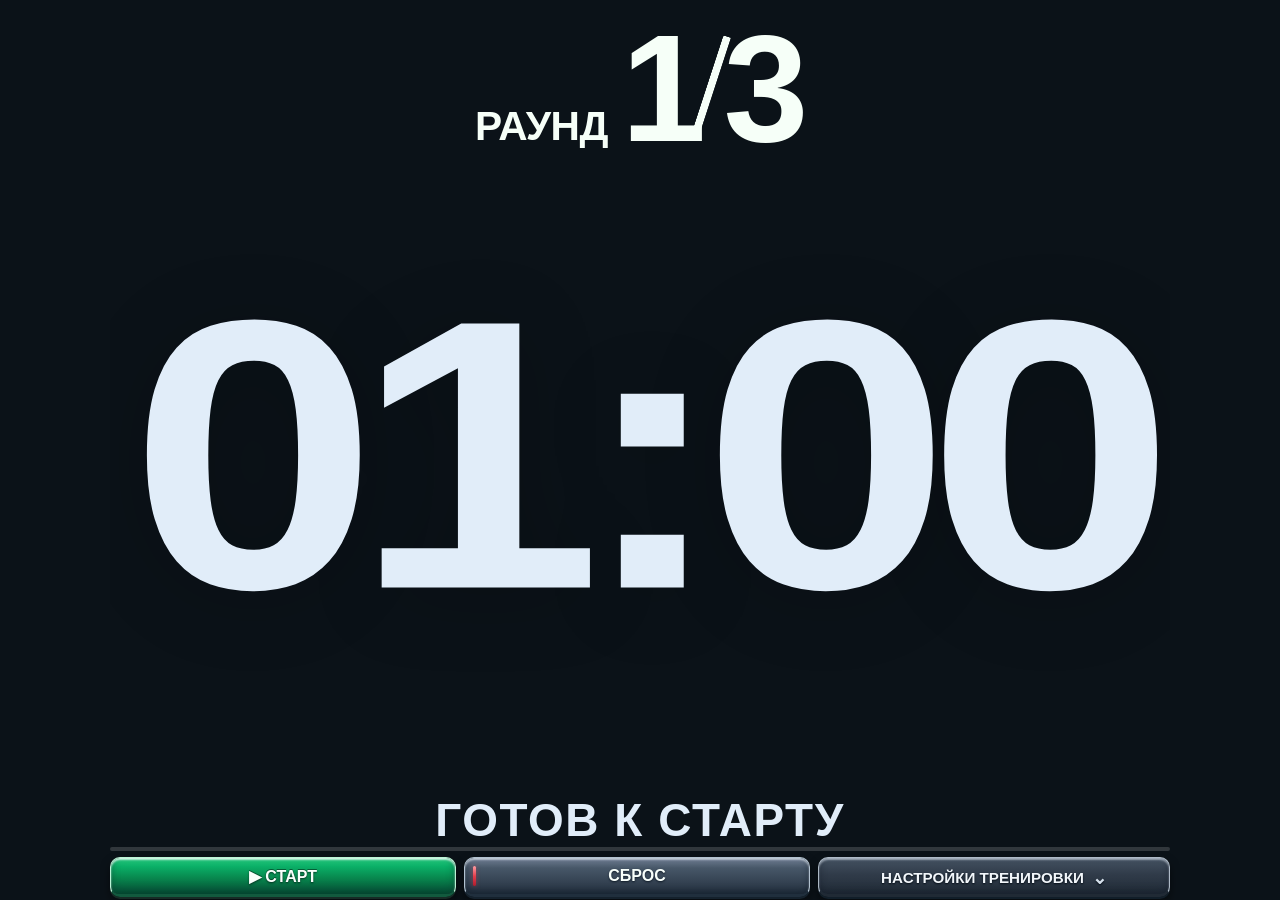
==== commit 0281efb1: "release(APP-001): prepare FINAL 0.8.20.17 exact version and offline cache" ====
--- a/site/index.html
+++ b/site/index.html
@@ -3,7 +3,7 @@
 <head>
   <meta charset="UTF-8">
   <meta name="viewport" content="width=device-width, initial-scale=1, viewport-fit=cover">
-  <meta name="round-timer-version" content="v0.8.20.16">
+  <meta name="round-timer-version" content="v0.8.20.17">
   <meta name="theme-color" content="#08130d">
   <meta name="apple-mobile-web-app-capable" content="yes">
   <meta name="apple-mobile-web-app-status-bar-style" content="black-translucent">
@@ -13,14 +13,14 @@
   <link rel="privacy-policy" href="./privacy.html">
   <link rel="icon" sizes="192x192" href="./icons/icon-192.png">
   <link rel="apple-touch-icon" href="./icons/apple-touch-icon.png">
-  <link rel="stylesheet" href="./styles.css?v=082016">
-  <link rel="stylesheet" href="./preview-variants-base.css?v=082016">
-  <link rel="stylesheet" href="./preview-graphite.css?v=082016">
-  <link rel="stylesheet" href="./preview-graphite-v2.css?v=082016">
-  <link rel="stylesheet" href="./preview-graphite-deck.css?v=082016">
-  <link rel="stylesheet" href="./preview-graphite-main-082014.css?v=082016">
-  <link rel="stylesheet" href="./preview-graphite-musicfix.css?v=082016">
-  <link rel="stylesheet" href="./graphite-polish-082016.css?v=082016">
+  <link rel="stylesheet" href="./styles.css?v=082017">
+  <link rel="stylesheet" href="./preview-variants-base.css?v=082017">
+  <link rel="stylesheet" href="./preview-graphite.css?v=082017">
+  <link rel="stylesheet" href="./preview-graphite-v2.css?v=082017">
+  <link rel="stylesheet" href="./preview-graphite-deck.css?v=082017">
+  <link rel="stylesheet" href="./preview-graphite-main-082014.css?v=082017">
+  <link rel="stylesheet" href="./preview-graphite-musicfix.css?v=082017">
+  <link rel="stylesheet" href="./graphite-polish-082016.css?v=082017">
   <title>Раунд таймер</title>
 </head>
 <body class="phase-idle">
@@ -50,11 +50,11 @@
             <button type="button" class="cp19f-audio-toggle" id="soundToggle" role="switch" aria-label="Звук таймера" aria-checked="true" data-sound="on">ВКЛ</button>
           </div>
           <button type="button" id="closeSettingsButton" class="close-settings">✓ ГОТОВО · ВЕРНУТЬСЯ К ТАЙМЕРУ</button>
-          <small class="preview-version" aria-label="Версия тестового таймера">미하일 0.8.20.16</small>
+          <small class="preview-version" aria-label="Версия тестового таймера">미하일 0.8.20.17</small>
         </form>
       </details></div>
     </main>
   </div>
-  <script type="module" src="./app.mjs?v=082016"></script>
+  <script type="module" src="./app.mjs?v=082017"></script>
 </body>
 </html>
--- a/site/graphite-polish-082016.css
+++ b/site/graphite-polish-082016.css
@@ -28,14 +28,14 @@
 
 /* OFF is a physically unlit graphite switch, not a red glowing alarm. */
 html.cp19f-ux #settings[open] .cp19f-audio-toggle[data-sound="off"]{
-  background:linear-gradient(180deg,#394550,#202a34 58%,#151d25);
-  border-color:#586572;
-  box-shadow:inset 0 3px 8px #071017b8,inset 0 -1px 2px #74808b38;
-  color:#adb9c4;
+  background:linear-gradient(180deg,#7a3645,#461d2b 62%,#30151d);
+  border-color:#74404b;
+  box-shadow:inset 0 3px 9px #15090dbd,inset 0 1px 2px #ad737b38;
+  color:#e3bac2;
   text-shadow:none;
 }
 html.cp19f-ux #settings[open] .cp19f-audio-toggle[data-sound="off"]::after{
-  background:linear-gradient(180deg,#b4bec6,#717e89);
+  background:linear-gradient(180deg,#b7a3a8,#8b777d);
   box-shadow:inset 0 1px 2px #ffffff5e,0 1px 3px #0008;
 }
 html.cp19f-ux #settings[open] .cp19f-audio-toggle[data-sound="on"]{
@@ -45,10 +45,23 @@
 /* ROUND is visual-only: no .clock, clock-frame, font or fit changes. */
 @media (orientation:landscape){
   html.cp19f-ux .round-line{
-    transform:translateY(clamp(15px,3.2vh,23px)) scale(1.25);
+    transform:translateY(clamp(20px,4.2vh,29px)) scale(1.33);
     transform-origin:center;
   }
 }
 @media (orientation:landscape) and (max-height:350px){
-  html.cp19f-ux .round-line{transform:translateY(9px) scale(1.14);}
+  html.cp19f-ux .round-line{transform:translateY(13px) scale(1.19);}
 }
+
+/* CP19-F / 0.8.20.17 pilot: freeze the modal horizontally, not the wheels vertically. */
+html.cp19f-ux #settings[open]{
+ overflow-x:hidden;
+ overflow-y:auto;
+ overscroll-behavior-x:none;
+ touch-action:pan-y;
+}
+html.cp19f-ux #settings[open] .settings-form{min-width:0;max-width:100%;}
+html.cp19f-ux #settings[open] .preview-version{
+ display:block;width:100%;max-width:100%;min-width:0;
+ overflow:hidden;text-overflow:ellipsis;white-space:nowrap;
+}
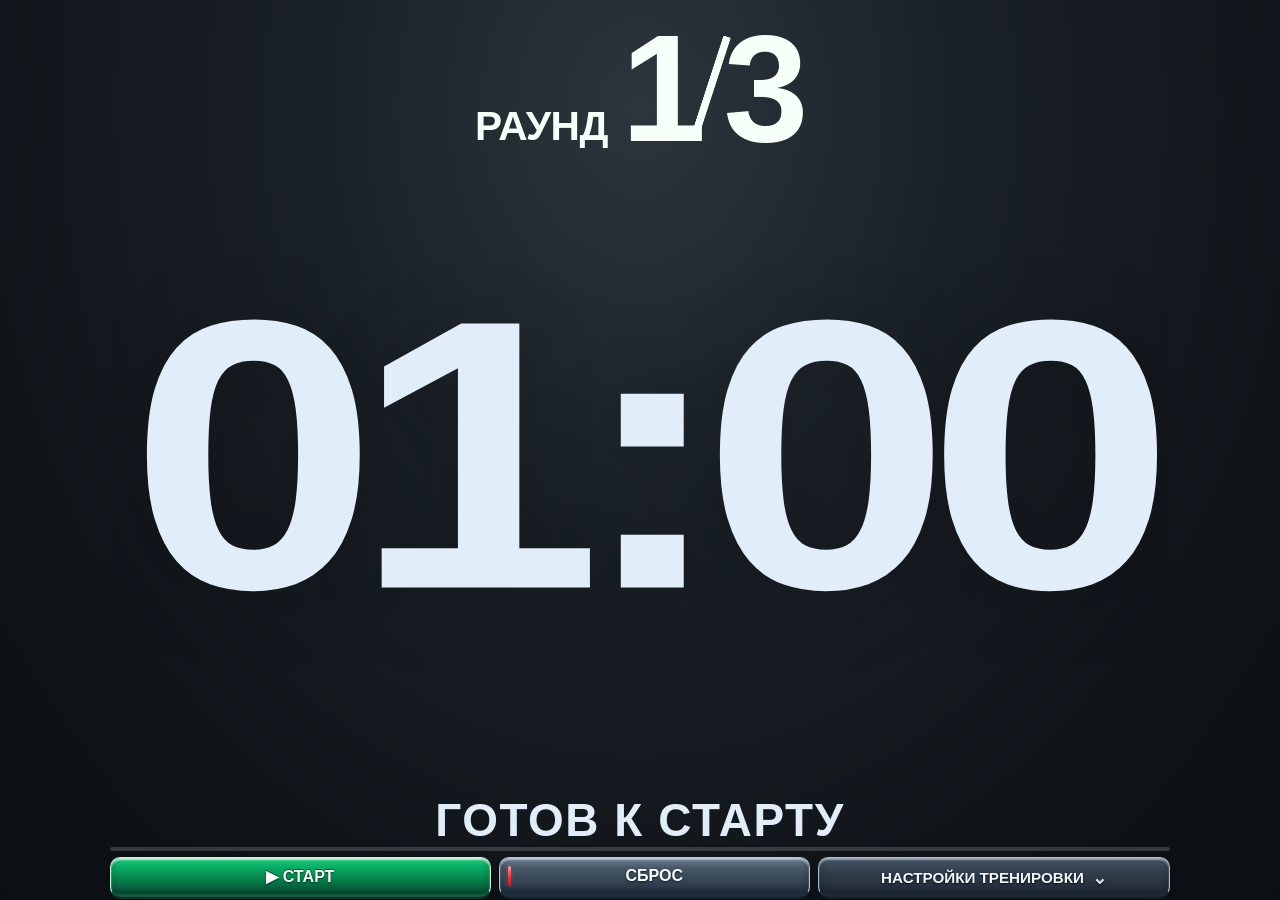
==== commit b42980c8: "APP-001 v0.8.20.20: accepted G audio, Bluetooth lead and Graphite Pro B Satin Light" ====
--- a/site/index.html
+++ b/site/index.html
@@ -3,7 +3,7 @@
 <head>
   <meta charset="UTF-8">
   <meta name="viewport" content="width=device-width, initial-scale=1, viewport-fit=cover">
-  <meta name="round-timer-version" content="v0.8.20.17">
+  <meta name="round-timer-version" content="v0.8.20.20">
   <meta name="theme-color" content="#08130d">
   <meta name="apple-mobile-web-app-capable" content="yes">
   <meta name="apple-mobile-web-app-status-bar-style" content="black-translucent">
@@ -13,14 +13,15 @@
   <link rel="privacy-policy" href="./privacy.html">
   <link rel="icon" sizes="192x192" href="./icons/icon-192.png">
   <link rel="apple-touch-icon" href="./icons/apple-touch-icon.png">
-  <link rel="stylesheet" href="./styles.css?v=082017">
-  <link rel="stylesheet" href="./preview-variants-base.css?v=082017">
-  <link rel="stylesheet" href="./preview-graphite.css?v=082017">
-  <link rel="stylesheet" href="./preview-graphite-v2.css?v=082017">
-  <link rel="stylesheet" href="./preview-graphite-deck.css?v=082017">
-  <link rel="stylesheet" href="./preview-graphite-main-082014.css?v=082017">
-  <link rel="stylesheet" href="./preview-graphite-musicfix.css?v=082017">
-  <link rel="stylesheet" href="./graphite-polish-082016.css?v=082017">
+  <link rel="stylesheet" href="./styles.css?v=082020">
+  <link rel="stylesheet" href="./preview-variants-base.css?v=082020">
+  <link rel="stylesheet" href="./preview-graphite.css?v=082020">
+  <link rel="stylesheet" href="./preview-graphite-v2.css?v=082020">
+  <link rel="stylesheet" href="./preview-graphite-deck.css?v=082020">
+  <link rel="stylesheet" href="./preview-graphite-main-082014.css?v=082020">
+  <link rel="stylesheet" href="./preview-graphite-musicfix.css?v=082020">
+  <link rel="stylesheet" href="./graphite-polish-082016.css?v=082020">
+  <link rel="stylesheet" href="./graphite-pro-satin-light.css?v=082020">
   <title>Раунд таймер</title>
 </head>
 <body class="phase-idle">
@@ -49,12 +50,13 @@
             <span class="cp19f-audio-label" id="soundToggleLabel">Звук таймера</span>
             <button type="button" class="cp19f-audio-toggle" id="soundToggle" role="switch" aria-label="Звук таймера" aria-checked="true" data-sound="on">ВКЛ</button>
           </div>
+          <div class="cp19f-audio-row"><label for="btLeadInput" class="cp19f-audio-label">Компенсация Bluetooth <small id="btLeadStatus" aria-live="polite">Гонги и палочки</small></label><select id="btLeadInput" aria-label="Компенсация Bluetooth, миллисекунды" style="width:auto;min-width:110px;max-width:48%;min-height:44px;background:#282c32;border-color:#aeb7c3;color:#fff"></select></div>
           <button type="button" id="closeSettingsButton" class="close-settings">✓ ГОТОВО · ВЕРНУТЬСЯ К ТАЙМЕРУ</button>
-          <small class="preview-version" aria-label="Версия тестового таймера">미하일 0.8.20.17</small>
+          <small class="preview-version" aria-label="Версия тестового таймера">미하일 0.8.20.20</small>
         </form>
       </details></div>
     </main>
   </div>
-  <script type="module" src="./app.mjs?v=082017"></script>
+  <script type="module" src="./app.mjs?v=082020"></script>
 </body>
 </html>
--- a/site/graphite-pro-satin-light.css
+++ b/site/graphite-pro-satin-light.css
@@ -0,0 +1,55 @@
+/* APP-001 Graphite Pro B Satin Light — approved visual direction.
+   Paint-only refinements, except the requested 55:45 controls.
+   Countdown fit, phase colors, wheel row geometry and touch targets remain unchanged. */
+html.cp19f-ux body{
+ background:radial-gradient(ellipse at 50% 12%,#2c343c 0%,#1a2027 37%,#101419 76%,#0c1014 100%);
+}
+html.cp19f-ux #settings[open]{
+ background:linear-gradient(155deg,#525d68,#373f49 40%,#272f38 100%);
+ border-color:#aab3bc;
+}
+html.cp19f-ux #settings[open] summary{
+ background:linear-gradient(180deg,#78838d,#4e5965 18%,#343e49 68%,#2e3741);
+}
+html.cp19f-ux #settings[open] .settings-form{
+ background:linear-gradient(150deg,#444e58,#353e48 45%,#303943);
+}
+html.cp19f-ux #settings[open] .cp19f-inline-wheel{
+ border-color:#bbc2c8;
+ background:linear-gradient(90deg,#929aa2 0%,#b7bec5 8%,#d1d5da 50%,#b7bec5 92%,#8b949d 100%);
+ box-shadow:0 1px 0 #e8edf2a0,0 3px 7px #080b104a,inset 0 2px 6px #18212a70,inset 0 -3px 7px #18212a70;
+}
+html.cp19f-ux #settings[open] .cp19f-inline-wheel::before{
+ pointer-events:none;
+ background:linear-gradient(180deg,#222c367d 0%,#34414c40 18%,transparent 36%,transparent 64%,#34414c40 82%,#222c367d 100%);
+}
+html.cp19f-ux #settings[open] .cp19f-inline-wheel::after{
+ pointer-events:none;
+ box-shadow:inset 5px 0 9px #28354044,inset -5px 0 9px #28354044,inset 0 5px 9px #202a344d,inset 0 -5px 9px #202a344d;
+}
+html.cp19f-ux #settings[open] .cp19f-inline-center{
+ background:linear-gradient(180deg,#f0f2f4 0%,#e3e7ea 23%,#cdd3d8 60%,#e1e5e8 100%);
+ border-color:#f2f4f6;
+ box-shadow:0 1px 4px #27313b4d,inset 0 1px 2px #ffffffbf,inset 0 -2px 4px #8995a266;
+}
+html.cp19f-ux #settings[open] .cp19f-inline-option.is-current{
+ color:#171e25;opacity:1;
+ text-shadow:0 1px 0 #ffffffa6;
+}
+html.cp19f-ux #settings[open] .cp19f-inline-option:not(.is-current){
+ color:#3d454e;opacity:.68;
+}
+html.cp19f-ux .controls{
+ display:grid;
+ grid-template-columns:minmax(0,55fr) minmax(0,45fr);
+}
+html.cp19f-ux #settings[open] .cp19f-audio-row{
+ border-color:#9ca7b1;
+ background:linear-gradient(180deg,#56616c,#414c58 60%,#323c47);
+}
+html.cp19f-ux #settings[open] #btLeadInput{
+ font-variant-numeric:tabular-nums;
+}
+html.cp19f-ux #settings[open] #btLeadStatus{
+ color:#d4dbe2;
+}
